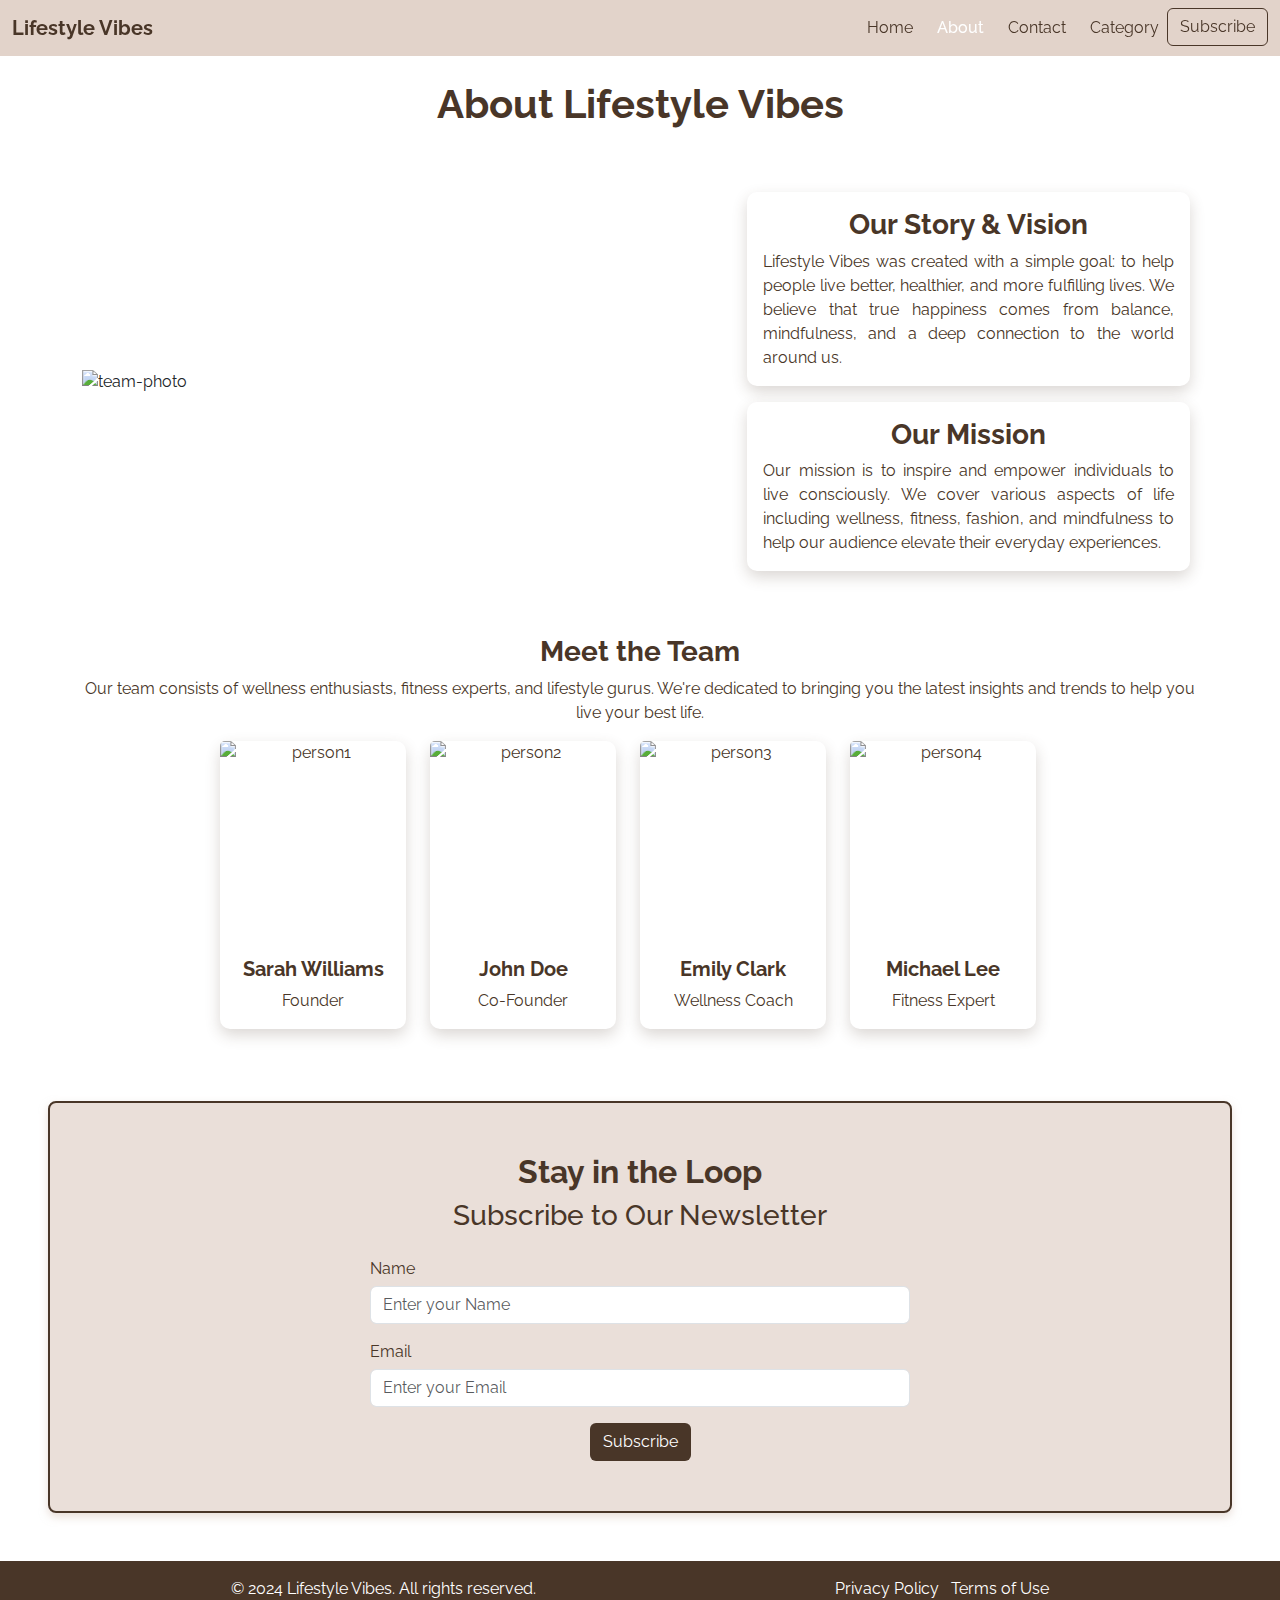
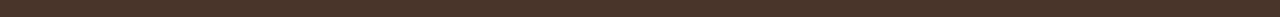
==== about.html @ e12821a2 "Membuat Halaman About" ====
<!DOCTYPE html>
<html lang="en">
  <head>
    <meta charset="UTF-8" />
    <meta name="viewport" content="width=device-width, initial-scale=1" />
    <title>About Us - Lifestyle Vibes</title>
    <link href="https://cdn.jsdelivr.net/npm/bootstrap@5.3.3/dist/css/bootstrap.min.css" rel="stylesheet" />
    <script src="https://cdn.jsdelivr.net/npm/bootstrap@5.3.3/dist/js/bootstrap.bundle.min.js"></script>
    <script src="https://unpkg.com/feather-icons"></script>
 
    <link rel="stylesheet" href="style.css">
    <script src="script.js"></script>
</head>
<body>
    <nav class="navbar sticky-top navbar-expand-lg navbar-dark nav-color">
        <div class="container-fluid">
            <a class="navbar-brand color-brown" href="index.html">
                <i data-feather="dribbble" class="feather mb-1"></i>
                <strong>Lifestyle Vibes</strong>
            </a>
            <button class="navbar-toggler" type="button" data-bs-toggle="collapse" data-bs-target="#navbarSupportedContent" aria-controls="navbarSupportedContent" aria-expanded="false" aria-label="Toggle navigation">
            <i data-feather="list" class="feather color-brown"></i>
            </button>
           
            <div class="collapse navbar-collapse" id="navbarSupportedContent">
                <ul class="navbar-nav ms-auto mb-2 mb-lg-0">
                    <li class="nav-item">
                    <a class="nav-link color-brown" aria-current="page" href="index.html" onclick="setActive(event)">
                        <i data-feather="home" class="feather nav-icon mb-1 me-2"></i>Home
                    </a>
                    </li>
                    <li class="nav-item">
                    <a class="nav-link color-brown active" href="about.html" onclick="setActive(event)">
                        <i data-feather="info" class="feather nav-icon mb-1 me-2"></i>About
                    </a>
                    </li>
                    <li class="nav-item">
                        <a class="nav-link color-brown" href="#" onclick="setActive(event)">
                            <i data-feather="phone" class="feather nav-icon mb-1 me-2"></i>Contact
                        </a>
                    </li>
                    <li class="nav-item dropdown">
                    <a class="nav-link color-brown" href="#" role="button" data-bs-toggle="dropdown" aria-expanded="false" onclick="setActive(event)">
                        <i data-feather="grid" class="feather nav-icon mb-1 me-2"></i>Category
                        <i data-feather="chevron-down" class="feather nav-icon"></i>
                    </a>
                    <ul class="dropdown-menu">
                        <li><a class="dropdown-item" href="#">Wellness</a></li>
                        <li><a class="dropdown-item" href="#">Fashion</a></li>
                        <li><hr class="dropdown-divider" /></li>
                        <li><a class="dropdown-item" href="#">View All Category</a></li>
                    </ul>
                    </li>
                    <li class="nav-item">
                        <a class="btn subscribe-button" href="#subscribe">Subscribe</a>
                    </li>
                </ul>
            </div>
        </div>
    </nav>
 
    <main class="container">
        <h2 class="text-center mt-4 fw-bold fs-1 color-brown">About Lifestyle Vibes</h2>
        <div class="row my-5 align-items-center">
            <div class="col-lg-7">
                <img src="https://plus.unsplash.com/premium_photo-1661767467261-4a4bed92a507?w=600&auto=format&fit=crop&q=60&ixlib=rb-4.0.3&ixid=M3wxMjA3fDB8MHxzZWFyY2h8NXx8dGVhbXxlbnwwfHwwfHx8MA%3D%3D" class="img-fluid" alt="team-photo">
            </div>
            <div class="col-lg-5 mt-3 color-brown">
                <div class="card me-2 mb-3 color-brown">
                    <div class="card-body">
                        <h3 class="card-title fw-bold text-center">Our Story & Vision</h3>
                        <p class="card-text">
                            Lifestyle Vibes was created with a simple goal: to help people live
                            better, healthier, and more fulfilling lives. We believe that true
                            happiness comes from balance, mindfulness, and a deep connection to
                            the world around us.
                        </p>
                    </div>
                </div>
                <div class="card me-2 mb-3 color-brown">
                    <div class="card-body">
                        <h3 class="card-title fw-bold text-center">Our Mission</h3>
                        <p class="card-text">
                            Our mission is to inspire and empower individuals to live
                            consciously. We cover various aspects of life including wellness,
                            fitness, fashion, and mindfulness to help our audience elevate their
                            everyday experiences.
                        </p>
                    </div>
                </div>
            </div>
        </div>
        <div class="row my-5 align-items-center color-brown text-center">
            <div class="col-12">
                <h3 class="fw-bold">Meet the Team</h3>
                <p class="text-center">
                    Our team consists of wellness enthusiasts, fitness experts, and
                    lifestyle gurus. We're dedicated to bringing you the latest insights
                    and trends to help you live your best life.
                </p>
            </div>
            <div class="col-12 d-flex flex-wrap justify-content-center">
                <div class="card col-lg-2 col-md-4 col-sm-6 me-4 mb-4 color-brown">
                    <img src="https://images.unsplash.com/photo-1534528741775-53994a69daeb?w=600&auto=format&fit=crop&q=60&ixlib=rb-4.0.3&ixid=M3wxMjA3fDB8MHxzZWFyY2h8MTV8fHByb2ZpbGV8ZW58MHx8MHx8fDA%3D" class="card-img-top card-image" alt="person1">
                    <div class="card-body">
                        <h5 class="card-title fw-bold">Sarah Williams</h5>
                        <p class="card-text text-center">Founder</p>
                    </div>
                </div>
                <div class="card col-lg-2 col-md-4 col-sm-6 me-4 mb-4 color-brown">
                    <img src="https://plus.unsplash.com/premium_photo-1689568126014-06fea9d5d341?w=600&auto=format&fit=crop&q=60&ixlib=rb-4.0.3&ixid=M3wxMjA3fDB8MHxzZWFyY2h8MjF8fHByb2ZpbGV8ZW58MHx8MHx8fDA%3D" class="card-img-top card-image" alt="person2">
                    <div class="card-body">
                        <h5 class="card-title fw-bold">John Doe</h5>
                        <p class="card-text text-center">Co-Founder</p>
                    </div>
                </div>
                <div class="card col-lg-2 col-md-4 col-sm-6 me-4 mb-4 color-brown">
                    <img src="https://images.unsplash.com/photo-1438761681033-6461ffad8d80?w=600&auto=format&fit=crop&q=60&ixlib=rb-4.0.3&ixid=M3wxMjA3fDB8MHxzZWFyY2h8MTh8fHByb2ZpbGV8ZW58MHx8MHx8fDA%3D" class="card-img-top card-image" alt="person3">
                    <div class="card-body">
                        <h5 class="card-title fw-bold">Emily Clark</h5>
                        <p class="card-text text-center">Wellness Coach</p>
                    </div>
                </div>
                <div class="card col-lg-2 col-md-4 col-sm-6 me-4 mb-4 color-brown">
                    <img src="https://images.unsplash.com/photo-1544723795-3fb6469f5b39?w=600&auto=format&fit=crop&q=60&ixlib=rb-4.0.3&ixid=M3wxMjA3fDB8MHxzZWFyY2h8NTV8fHByb2ZpbGV8ZW58MHx8MHx8fDA%3D" class="card-img-top card-image" alt="person4">
                    <div class="card-body">
                        <h5 class="card-title fw-bold">Michael Lee</h5>
                        <p class="card-text text-center">Fitness Expert</p>
                    </div>
                </div>
            </div>
        </div>        
    </main>
 
    <div aria-label="Subscribe example" id="subscribe" class="my-5 mx-5 subscribe text-center">
        <h2 class="fw-bold">
            Stay in the Loop
            <i data-feather="repeat" class="feather color-brown"></i>
        </h2>
        <h3 class="mb-4">Subscribe to Our Newsletter</h3>
        <form class="d-flex flex-column align-items-center mt-3">
            <div class="col-md-6">
                <label for="name">Name</label>
                <input type="text" id="name" name="name" class="form-control mb-3" placeholder="Enter your Name" required>
               
                <label for="email">Email</label>
                <input type="email" id="email" name="email" class="form-control mb-3" placeholder="Enter your Email" required>
               
                <button type="submit" class="btn button" data-bs-toggle="modal" data-bs-target="#modalpress">Subscribe</button>
            </div>            
        </form>
    </div>
 
    <footer class="footer py-3">
        <div class="container d-flex flex-wrap justify-content-center justify-content-lg-between align-items-center text-center">
            <p class="m-0 mx-auto">&copy; 2024 Lifestyle Vibes. All rights reserved.</p>
            <ul class="list-inline m-0 mx-auto">
                <li class="list-inline-item">
                <a href="#" class="footer-link">Privacy Policy</a>
                </li>
                <li class="list-inline-item">
                <a href="#" class="footer-link">Terms of Use</a>
                </li>
            </ul>
        </div>
    </footer>
 
    <script>
        feather.replace();
    </script>
</body>
</html>
---- style.css ----
@import url(https://fonts.googleapis.com/css2?family=Raleway:ital,wght@0,100..900;1,100..900&display=swap);

* {
    font-family: 'Raleway';
}
 
p {
    text-align: justify;
}
 
label {
    text-align: left;
    margin-bottom: 5px;
    display: block;
}
 
.color-brown {
    color: rgb(73, 54, 40);
}
 
.nav-color {
    background-color: rgb(214, 192, 179, 0.7);
}
 
.nav-icon {
    width: 15px;
    height: 15px;
}
 
.active {
    font-weight: 500;
}
 
.img {
    width: 100%;
    height: 200px;
    background-image: linear-gradient(rgb(0, 0, 0, 0.3), rgb(0, 0, 0, 0.3)),
        url(https://images.unsplash.com/photo-1457369804613-52c61a468e7d?w=600&auto=format&fit=crop&q=60&ixlib=rb-4.0.3&ixid=M3wxMjA3fDB8MHxzZWFyY2h8NjF8fGhlYWRlciUyMGltYWdlc3xlbnwwfDB8MHx8fDA%3D);
    background-size: cover;
    background-position: 50% 20%;
    display: flex;
    color: white;
}
 
#top-carousel .carousel-item {
    position: relative;
}
 
#top-carousel .carousel-item::before {
    content: "";
    position: absolute;
    top: 0;
    left: 0;
    width: 100%;
    height: 100%;
    background-color: rgba(0, 0, 0, 0.5);
    z-index: 1;
    border-radius: inherit;
}
 
#top-carousel .carousel-item img {
    position: relative;
    z-index: 0;
}
 
#top-carousel .carousel-caption {
    z-index: 2;
}
 
.carousel-image {
    height: 500px;
    object-fit: cover;
}
 
.subscribe-button {
    background-color: transparent;
    color: rgb(73, 54, 40);
    border: 1px solid rgb(73, 54, 40);
}
 
.subscribe-button:hover {
    background-color: rgb(73, 54, 40);
    color: white;
}
 
#cardCarousel .carousel-control-prev-icon,
#cardCarousel .carousel-control-next-icon {
    background-color: rgb(73, 54, 40);
    border-radius: 20%;
}
 
#cardCarousel .carousel-control-prev:hover,
#cardCarousel .carousel-control-next:hover {
    opacity: 0.7;
}
 
.card-row {
    gap: 10px;
}
 
.card {
    background-color: white;
    border: none;
    border-radius: 10px;
    box-shadow: 0px 6px 15px rgba(73, 54, 40, 0.2);
    transition: transform 0.3s ease, box-shadow 0.3s ease;
}
 
.card:hover {
    transform: translateY(-10px);
    box-shadow: 0px 10px 20px rgba(73, 54, 40, 0.5);
}
 
.card-image {
    height: 200px;
    object-fit: cover;
}
 
.button {
    background-color: rgb(73, 54, 40);
    color: white;
}
 
.button:hover {
    background-color: rgb(228, 224, 225);
    color: rgb(73, 54, 40);
    border: 1px solid rgb(73, 54, 40);
}
 
.subscribe {
    padding: 50px;
    background-color: rgb(214, 192, 179, 0.5);
    border: 2px solid rgb(73, 54, 40);
    border-radius: 8px;
    box-shadow: 0 4px 8px rgb(214, 192, 179, 0.5);
    color: rgb(73, 54, 40);
}
 
.footer {
    background-color: rgb(73, 54, 40);
    color: white;
}
 
.footer-link {
    color: white;
    text-decoration: none;
}
 
.footer-link:hover {
    color: rgb(214, 192, 179);
    text-decoration: underline;
}
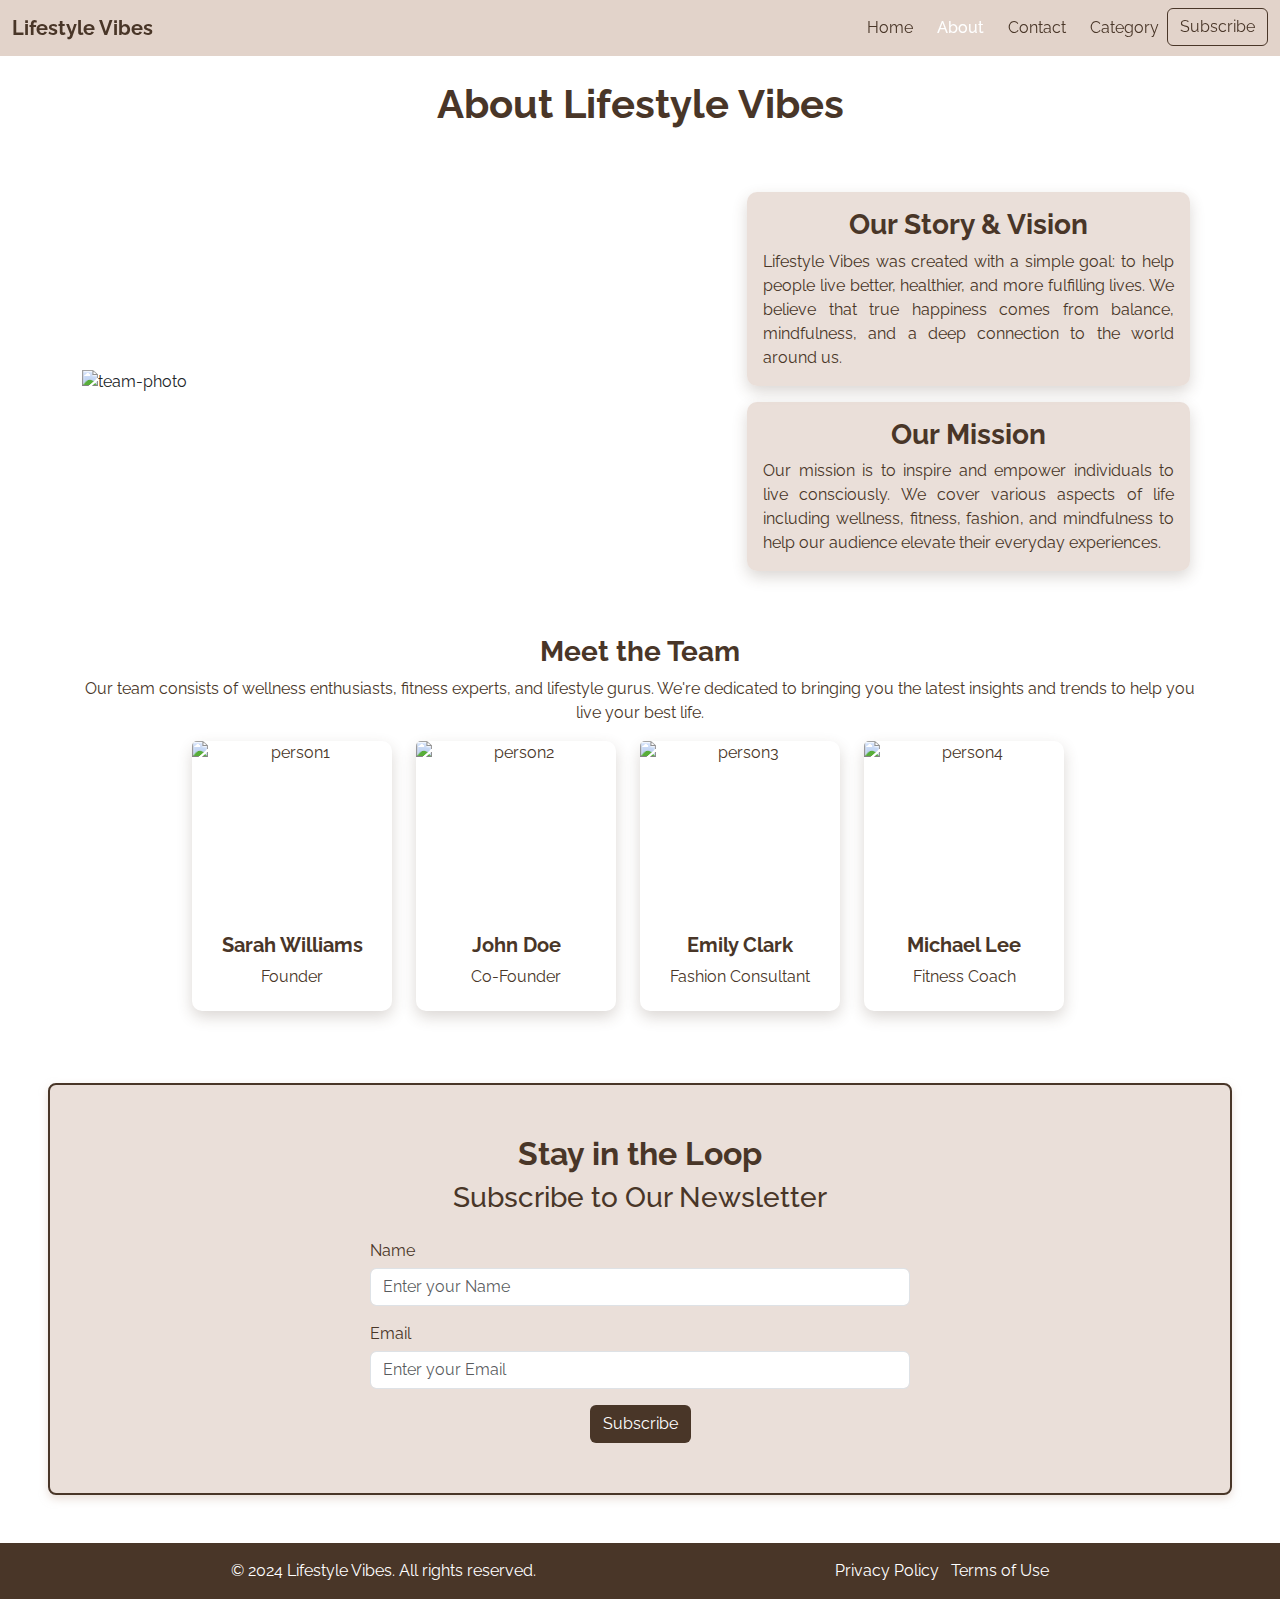
==== commit d41c73a4: "Mengubah isi card di page home dengan topik yg sesuai, Memperbaiki responsive card untuk team, Ganti" ====
--- a/about.html
+++ b/about.html
@@ -66,7 +66,7 @@
                 <img src="https://plus.unsplash.com/premium_photo-1661767467261-4a4bed92a507?w=600&auto=format&fit=crop&q=60&ixlib=rb-4.0.3&ixid=M3wxMjA3fDB8MHxzZWFyY2h8NXx8dGVhbXxlbnwwfHwwfHx8MA%3D%3D" class="img-fluid" alt="team-photo">
             </div>
             <div class="col-lg-5 mt-3 color-brown">
-                <div class="card me-2 mb-3 color-brown">
+                <div class="card me-2 mb-3 color-brown about-card">
                     <div class="card-body">
                         <h3 class="card-title fw-bold text-center">Our Story & Vision</h3>
                         <p class="card-text">
@@ -77,7 +77,7 @@
                         </p>
                     </div>
                 </div>
-                <div class="card me-2 mb-3 color-brown">
+                <div class="card me-2 mb-3 color-brown about-card">
                     <div class="card-body">
                         <h3 class="card-title fw-bold text-center">Our Mission</h3>
                         <p class="card-text">
@@ -99,33 +99,41 @@
                     and trends to help you live your best life.
                 </p>
             </div>
-            <div class="col-12 d-flex flex-wrap justify-content-center">
+            <div id="team" class="col-12 d-flex flex-wrap justify-content-center">
                 <div class="card col-lg-2 col-md-4 col-sm-6 me-4 mb-4 color-brown">
-                    <img src="https://images.unsplash.com/photo-1534528741775-53994a69daeb?w=600&auto=format&fit=crop&q=60&ixlib=rb-4.0.3&ixid=M3wxMjA3fDB8MHxzZWFyY2h8MTV8fHByb2ZpbGV8ZW58MHx8MHx8fDA%3D" class="card-img-top card-image" alt="person1">
+                    <div class="card-img-wrapper">
+                        <img src="https://images.unsplash.com/photo-1534528741775-53994a69daeb?w=600&auto=format&fit=crop&q=60&ixlib=rb-4.0.3&ixid=M3wxMjA3fDB8MHxzZWFyY2h8MTV8fHByb2ZpbGV8ZW58MHx8MHx8fDA%3D" class="card-img-top card-image" alt="person1">
+                    </div>
                     <div class="card-body">
                         <h5 class="card-title fw-bold">Sarah Williams</h5>
                         <p class="card-text text-center">Founder</p>
                     </div>
                 </div>
                 <div class="card col-lg-2 col-md-4 col-sm-6 me-4 mb-4 color-brown">
-                    <img src="https://plus.unsplash.com/premium_photo-1689568126014-06fea9d5d341?w=600&auto=format&fit=crop&q=60&ixlib=rb-4.0.3&ixid=M3wxMjA3fDB8MHxzZWFyY2h8MjF8fHByb2ZpbGV8ZW58MHx8MHx8fDA%3D" class="card-img-top card-image" alt="person2">
+                    <div class="card-img-wrapper">
+                        <img src="https://plus.unsplash.com/premium_photo-1689568126014-06fea9d5d341?w=600&auto=format&fit=crop&q=60&ixlib=rb-4.0.3&ixid=M3wxMjA3fDB8MHxzZWFyY2h8MjF8fHByb2ZpbGV8ZW58MHx8MHx8fDA%3D" class="card-img-top card-image" alt="person2">
+                    </div>
                     <div class="card-body">
                         <h5 class="card-title fw-bold">John Doe</h5>
                         <p class="card-text text-center">Co-Founder</p>
                     </div>
                 </div>
                 <div class="card col-lg-2 col-md-4 col-sm-6 me-4 mb-4 color-brown">
-                    <img src="https://images.unsplash.com/photo-1438761681033-6461ffad8d80?w=600&auto=format&fit=crop&q=60&ixlib=rb-4.0.3&ixid=M3wxMjA3fDB8MHxzZWFyY2h8MTh8fHByb2ZpbGV8ZW58MHx8MHx8fDA%3D" class="card-img-top card-image" alt="person3">
+                    <div class="card-img-wrapper">
+                        <img src="https://images.unsplash.com/photo-1438761681033-6461ffad8d80?w=600&auto=format&fit=crop&q=60&ixlib=rb-4.0.3&ixid=M3wxMjA3fDB8MHxzZWFyY2h8MTh8fHByb2ZpbGV8ZW58MHx8MHx8fDA%3D" class="card-img-top card-image" alt="person3">
+                    </div>
                     <div class="card-body">
                         <h5 class="card-title fw-bold">Emily Clark</h5>
-                        <p class="card-text text-center">Wellness Coach</p>
+                        <p class="card-text text-center">Fashion Consultant</p>
                     </div>
                 </div>
                 <div class="card col-lg-2 col-md-4 col-sm-6 me-4 mb-4 color-brown">
-                    <img src="https://images.unsplash.com/photo-1544723795-3fb6469f5b39?w=600&auto=format&fit=crop&q=60&ixlib=rb-4.0.3&ixid=M3wxMjA3fDB8MHxzZWFyY2h8NTV8fHByb2ZpbGV8ZW58MHx8MHx8fDA%3D" class="card-img-top card-image" alt="person4">
+                    <div class="card-img-wrapper">
+                        <img src="https://images.unsplash.com/photo-1544723795-3fb6469f5b39?w=600&auto=format&fit=crop&q=60&ixlib=rb-4.0.3&ixid=M3wxMjA3fDB8MHxzZWFyY2h8NTV8fHByb2ZpbGV8ZW58MHx8MHx8fDA%3D" class="card-img-top card-image" alt="person4">
+                    </div>
                     <div class="card-body">
                         <h5 class="card-title fw-bold">Michael Lee</h5>
-                        <p class="card-text text-center">Fitness Expert</p>
+                        <p class="card-text text-center">Fitness Coach</p>
                     </div>
                 </div>
             </div>
--- a/style.css
+++ b/style.css
@@ -110,10 +110,42 @@
     transform: translateY(-10px);
     box-shadow: 0px 10px 20px rgba(73, 54, 40, 0.5);
 }
+
+#team .card {
+    width: 200px;
+    height: 270px;
+}
+
+#team .card-body {
+    flex-grow: 1; 
+    display: flex;
+    flex-direction: column;
+    justify-content: center;
+}
+
+#team .card-img-wrapper {
+    position: relative;
+    width: 100%;
+    padding-top: 85%; 
+    overflow: hidden;
+}
+
+#team .card-img-top {
+    position: absolute;
+    top: 0;
+    left: 0;
+    width: 100%;
+    height: 100%;
+    object-fit: cover;
+}
  
 .card-image {
-    height: 200px;
+    height: 100%;
     object-fit: cover;
+}
+
+.about-card {
+    background-color: rgb(214, 192, 179, 0.5);
 }
  
 .button {
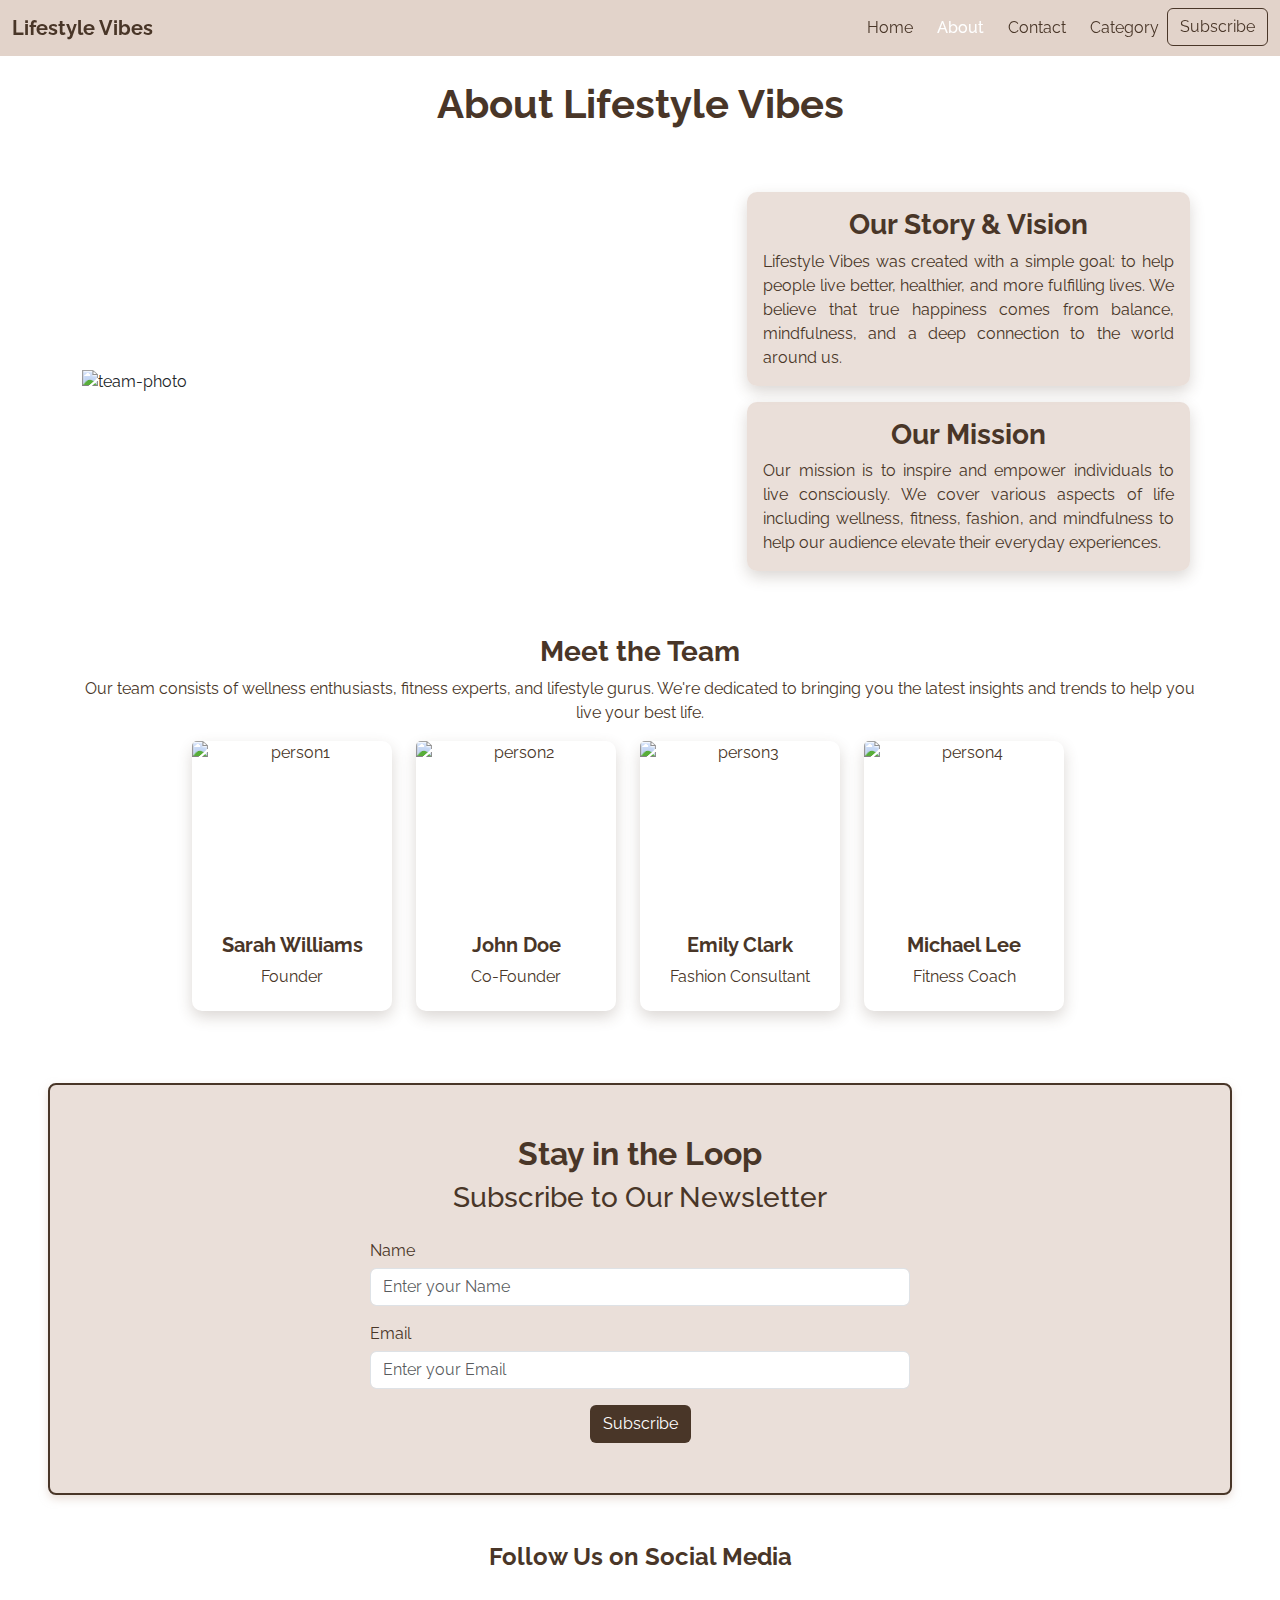
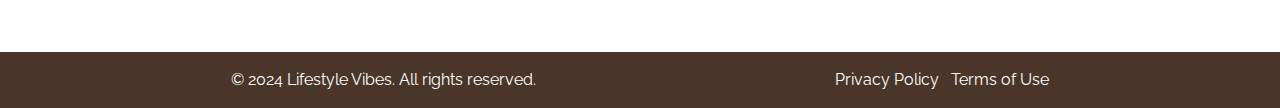
==== commit 226e6ae9: "Menambah bagian follow us di semua halaman" ====
--- a/about.html
+++ b/about.html
@@ -35,7 +35,7 @@
                     </a>
                     </li>
                     <li class="nav-item">
-                        <a class="nav-link color-brown" href="#" onclick="setActive(event)">
+                        <a class="nav-link color-brown" href="contact.html" onclick="setActive(event)">
                             <i data-feather="phone" class="feather nav-icon mb-1 me-2"></i>Contact
                         </a>
                     </li>
@@ -146,7 +146,7 @@
             <i data-feather="repeat" class="feather color-brown"></i>
         </h2>
         <h3 class="mb-4">Subscribe to Our Newsletter</h3>
-        <form class="d-flex flex-column align-items-center mt-3">
+        <form class="d-flex flex-column align-items-center mt-3" onsubmit="return false;">
             <div class="col-md-6">
                 <label for="name">Name</label>
                 <input type="text" id="name" name="name" class="form-control mb-3" placeholder="Enter your Name" required>
@@ -154,9 +154,39 @@
                 <label for="email">Email</label>
                 <input type="email" id="email" name="email" class="form-control mb-3" placeholder="Enter your Email" required>
                
-                <button type="submit" class="btn button" data-bs-toggle="modal" data-bs-target="#modalpress">Subscribe</button>
+                <button type="submit" class="btn button" onclick="validateSubscribe()">Subscribe</button>
             </div>            
         </form>
+    </div>
+
+    <div class="modal fade" id="modalpress" tabindex="-1" aria-labelledby="modalabel" aria-hidden="true">
+        <div class="modal-dialog">
+            <div class="modal-content">
+            <div class="modal-header">
+                <h5 class="modal-title" id="modalabel">Subscribed</h5>
+                <button type="button" class="btn-close" data-bs-dismiss="modal" aria-label="Close"></button>
+            </div>
+            <div class="modal-body">
+                Thanks for Subscribing!
+            </div>
+            <div class="modal-footer">
+                <button type="button" class="btn button" data-bs-dismiss="modal">Close</button>
+            </div>
+            </div>
+        </div>
+    </div>
+
+    <div class="text-center my-5 color-brown">
+        <h4 class="fw-bold">Follow Us on Social Media</h4>
+        <a href="#" class="mx-2">
+            <i data-feather="facebook" class="feather color-brown"></i>
+        </a>
+        <a href="#" class="mx-2">
+            <i data-feather="instagram" class="feather color-brown"></i>
+        </a>
+        <a href="#" class="mx-2">
+            <i data-feather="twitter" class="feather color-brown"></i>
+        </a>
     </div>
  
     <footer class="footer py-3">
--- a/style.css
+++ b/style.css
@@ -12,6 +12,13 @@
     text-align: left;
     margin-bottom: 5px;
     display: block;
+}
+
+a {
+    outline: none;
+    background: transparent; 
+    border: none;
+    text-decoration: none;
 }
  
 .color-brown {
@@ -167,6 +174,11 @@
     box-shadow: 0 4px 8px rgb(214, 192, 179, 0.5);
     color: rgb(73, 54, 40);
 }
+
+input:focus, textarea:focus {
+    border-color: rgb(73, 54, 40) !important;
+    box-shadow: 0 0 10px rgb(73, 54, 40, 0.8) !important; 
+}
  
 .footer {
     background-color: rgb(73, 54, 40);
